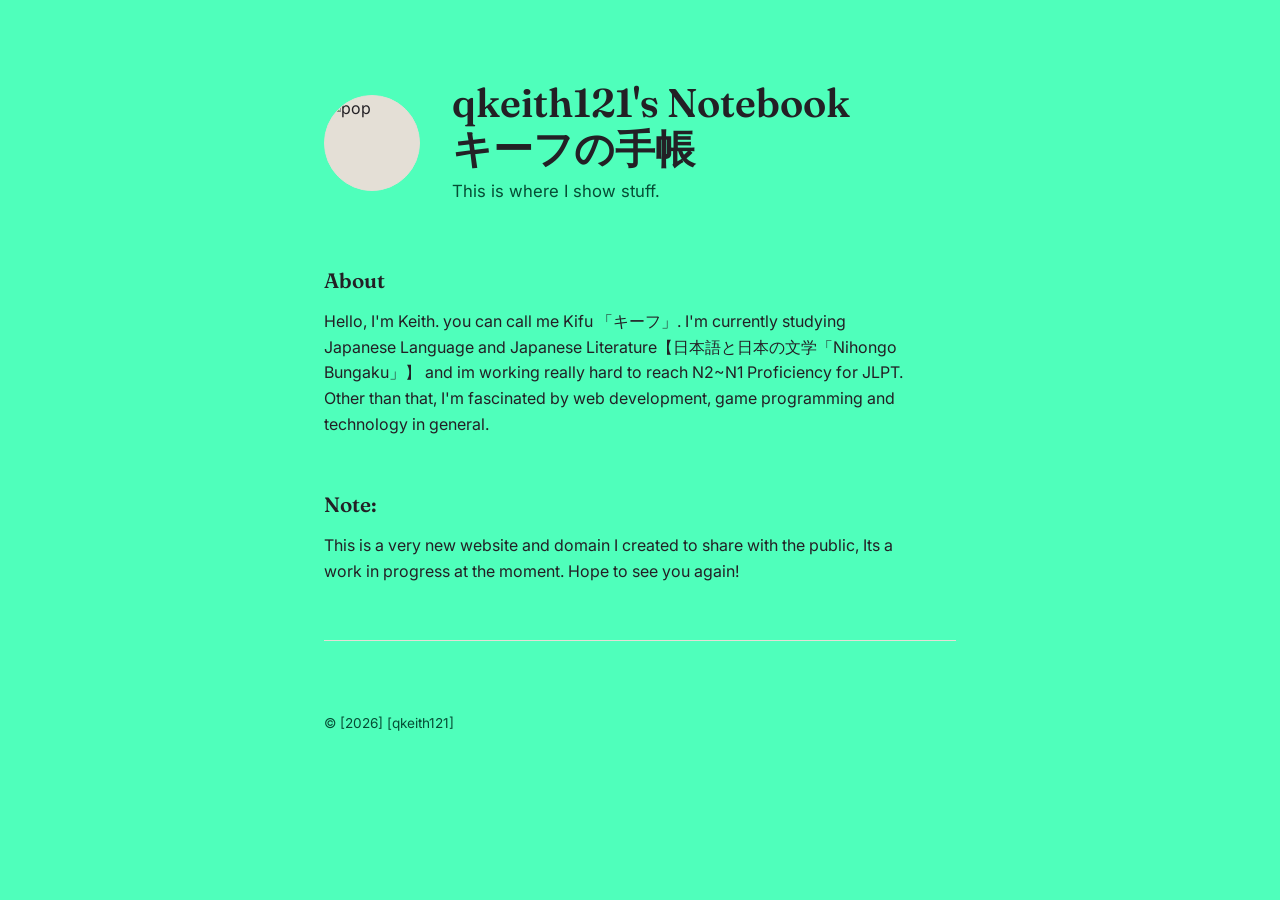
==== index.html @ 4362fc16 "mirror" ====
<!DOCTYPE html>
<html lang="en">
<head>
<meta charset="UTF-8">
<meta name="viewport" content="width=device-width, initial-scale=1.0">
<title>キーフの手帳</title>
<link rel="preconnect" href="https://fonts.googleapis.com">
<link rel="preconnect" href="https://fonts.gstatic.com" crossorigin>
<link href="https://fonts.googleapis.com/css2?family=Fraunces:opsz,wght@9..144,400;9..144,600&family=Inter:wght@400;500;600&display=swap" rel="stylesheet">
<style>

  :root{
    --paper:      #4fffbb;
    --ink:        #232025;
    --ink-soft:   #064d35;
    --accent:     #b45f3f;   
    --line:       #e4dfd6;
    --max-width:  680px;
  }

  *{ box-sizing: border-box; }

  html{ scroll-behavior: smooth; }

  body{
    margin: 0;
    background: var(--paper);
    color: var(--ink);
    font-family: 'Inter', system-ui, sans-serif;
    line-height: 1.6;
    -webkit-font-smoothing: antialiased;
  }

  main{
    max-width: var(--max-width);
    margin: 0 auto;
    padding: 5rem 1.5rem 6rem;
  }

  h1, h2{
    font-family: 'Fraunces', Georgia, serif;
    font-weight: 600;
    line-height: 1.15;
    margin: 0;
  }

  a{ color: var(--accent); }
  a:focus-visible, button:focus-visible{
    outline: 2px solid var(--accent);
    outline-offset: 3px;
  }

  /* ---------- Hero ---------- */

  .hero{
    display: flex;
    align-items: center;
    gap: 2rem;
    margin-bottom: 4rem;
  }

  .avatar{
    width: 96px;
    height: 96px;
    border-radius: 50%;
    flex-shrink: 0;
    object-fit: cover;
    background: var(--line);           
    border: 1px solid var(--line);
  }

  .hero h1{
    font-size: clamp(1.9rem, 4vw, 2.5rem);
  }

  .hero p{
    margin: 0.4rem 0 0;
    color: var(--ink-soft);
    font-size: 1.05rem;
  }

  /* ---------- Section blocks ---------- */

  section{
    margin-bottom: 3.5rem;
  }

  section h2{
    font-size: 1.3rem;
    margin-bottom: 1rem;
  }

  section p{
    margin: 0 0 1rem;
    max-width: 58ch;
  }

  hr{
    border: none;
    border-top: 1px solid var(--line);
    margin: 3.5rem 0;
  }

  /* ---------- Skills / interests tags ---------- */

  .tags{
    display: flex;
    flex-wrap: wrap;
    gap: 0.5rem;
    list-style: none;
    padding: 0;
    margin: 0;
  }

  .tags li{
    font-size: 0.9rem;
    padding: 0.35rem 0.8rem;
    border: 1px solid var(--line);
    border-radius: 999px;
    color: var(--ink-soft);
  }


  .links{
    display: flex;
    flex-wrap: wrap;
    gap: 1.5rem;
    padding: 0;
    list-style: none;
    margin: 0;
  }

  .links a{
    text-decoration: none;
    font-weight: 500;
    border-bottom: 1px solid transparent;
    transition: border-color 0.15s ease;
  }

  .links a:hover{
    border-color: var(--accent);
  }

  footer{
    color: var(--ink-soft);
    font-size: 0.85rem;
    padding-top: 1rem;
  }


  @media (max-width: 480px){
    .hero{
      flex-direction: column;
      align-items: flex-start;
      gap: 1.2rem;
    }
    main{ padding: 3.5rem 1.25rem 4rem; }
  }

  @media (prefers-reduced-motion: reduce){
    html{ scroll-behavior: auto; }
  }

</style>
</head>
<body>

<main>

  <section class="hero">
    <img class="avatar" src="img/pop.jpg" alt="pop">
    <div>
      <h1>qkeith121's Notebook</h1>
       <h1>キーフの手帳</h1>
      <p>This is where I show stuff.</p>
    </div>
  </section>

  <section id="about">
    <h2>About</h2>
    <p>
    Hello, I'm Keith. you can call me Kifu 「キーフ」. I'm currently 
    studying Japanese Language and Japanese Literature【日本語と日本の文学「Nihongo　Bungaku」】
    and im working really hard to reach N2~N1 Proficiency for JLPT. Other than that,
    I'm fascinated by web development, game programming and technology in general.
    </p>
  </section>
  <section id="Latest Post">
    <h2>Note:</h2>
    <p>
      This is a very new website and domain I created to share with the public, Its a work in progress
      at the moment. Hope to see you again!
    </p>

  </section>
  <hr>

  <footer>
    © [2026] [qkeith121]
  </footer>

</main>

</body>
</html>
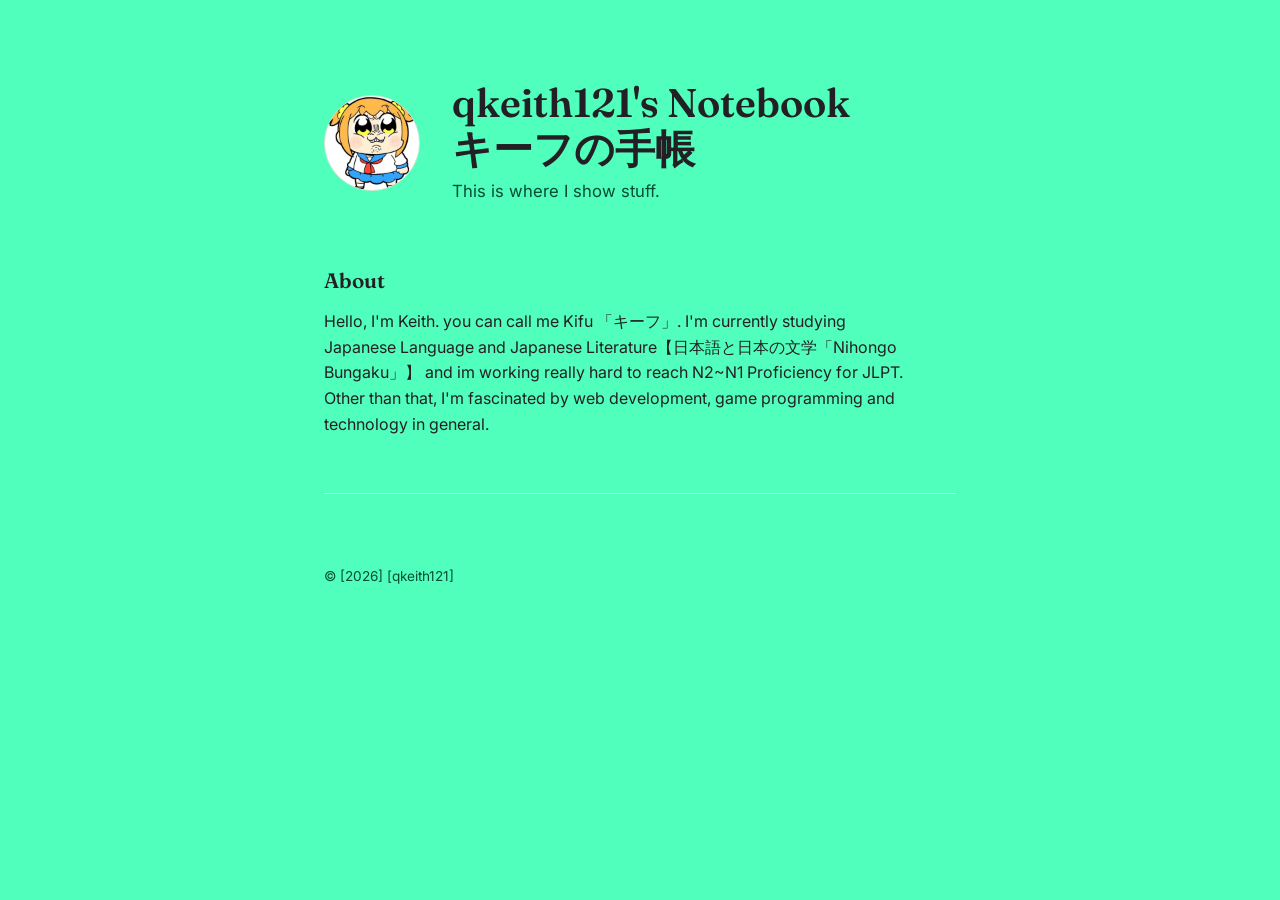
==== commit 9bdb8a43: "omit wip" ====
--- a/index.html
+++ b/index.html
@@ -185,12 +185,6 @@
     I'm fascinated by web development, game programming and technology in general.
     </p>
   </section>
-  <section id="Latest Post">
-    <h2>Note:</h2>
-    <p>
-      This is a very new website and domain I created to share with the public, Its a work in progress
-      at the moment. Hope to see you again!
-    </p>
 
   </section>
   <hr>
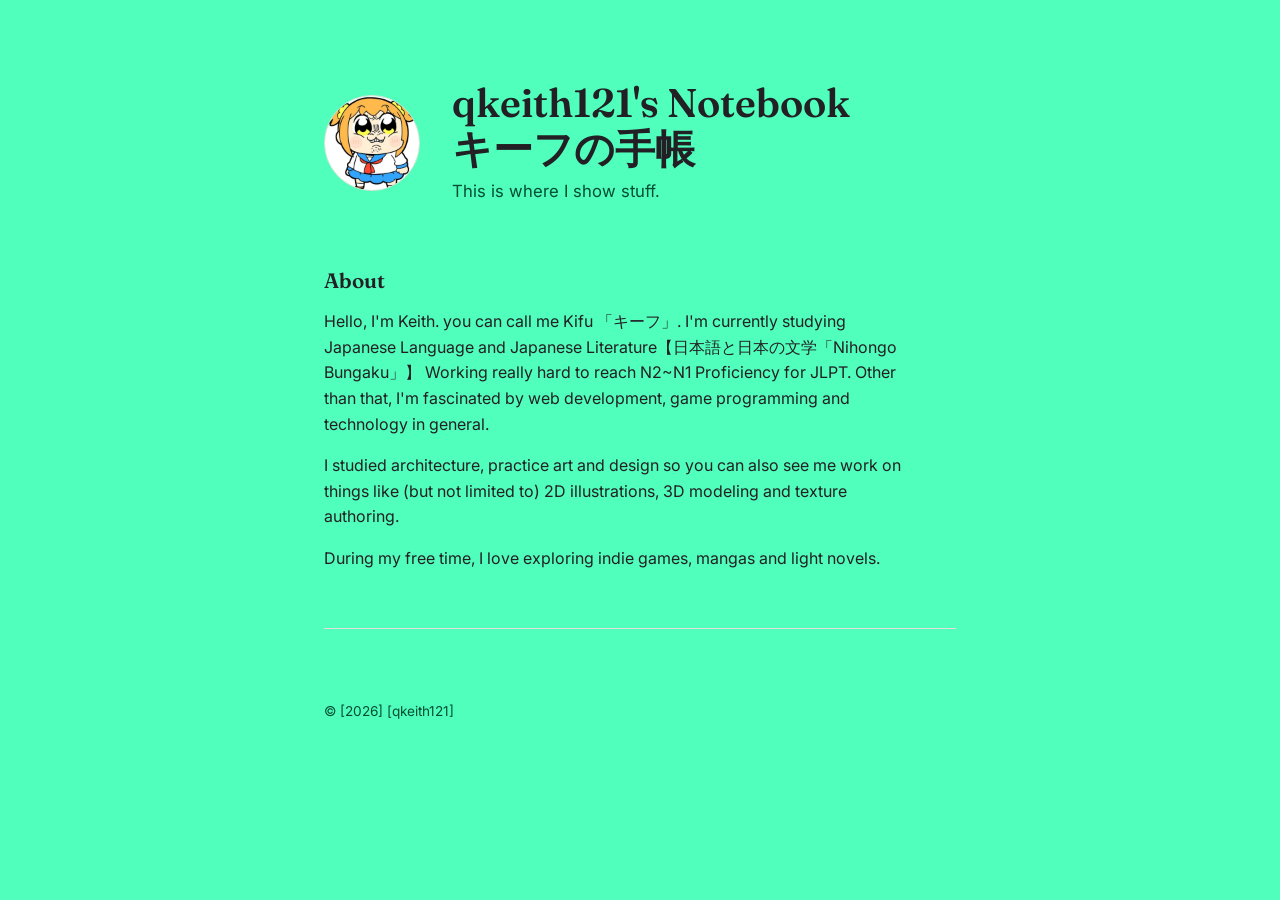
==== commit 3d0608a5: "about me update" ====
--- a/index.html
+++ b/index.html
@@ -181,8 +181,17 @@
     <p>
     Hello, I'm Keith. you can call me Kifu 「キーフ」. I'm currently 
     studying Japanese Language and Japanese Literature【日本語と日本の文学「Nihongo　Bungaku」】
-    and im working really hard to reach N2~N1 Proficiency for JLPT. Other than that,
+    Working really hard to reach N2~N1 Proficiency for JLPT. Other than that,
     I'm fascinated by web development, game programming and technology in general.
+    </p>
+
+    <p>
+    I studied architecture, practice art and design so you can also see me work on things like (but not limited to) 
+    2D illustrations, 3D modeling and texture authoring.
+    </p>
+
+    <p>
+    During my free time, I love exploring indie games, mangas and light novels.
     </p>
   </section>
 
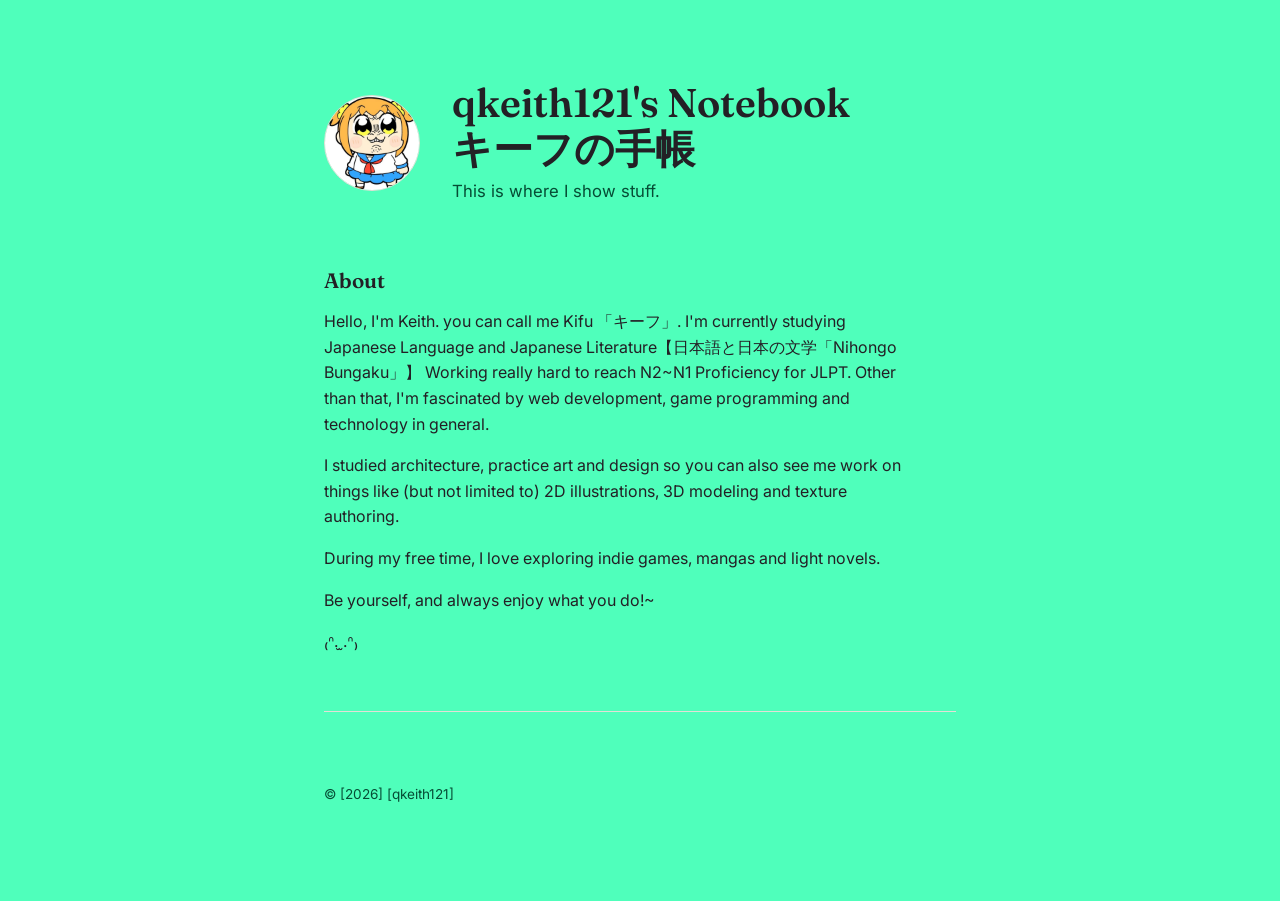
==== commit 95bb67af: "about me update" ====
--- a/index.html
+++ b/index.html
@@ -193,6 +193,9 @@
     <p>
     During my free time, I love exploring indie games, mangas and light novels.
     </p>
+
+    <p>Be yourself, and always enjoy what you do!~</p>
+ <p>₍ᐢ.  ̫.ᐢ₎ </p>
   </section>
 
   </section>
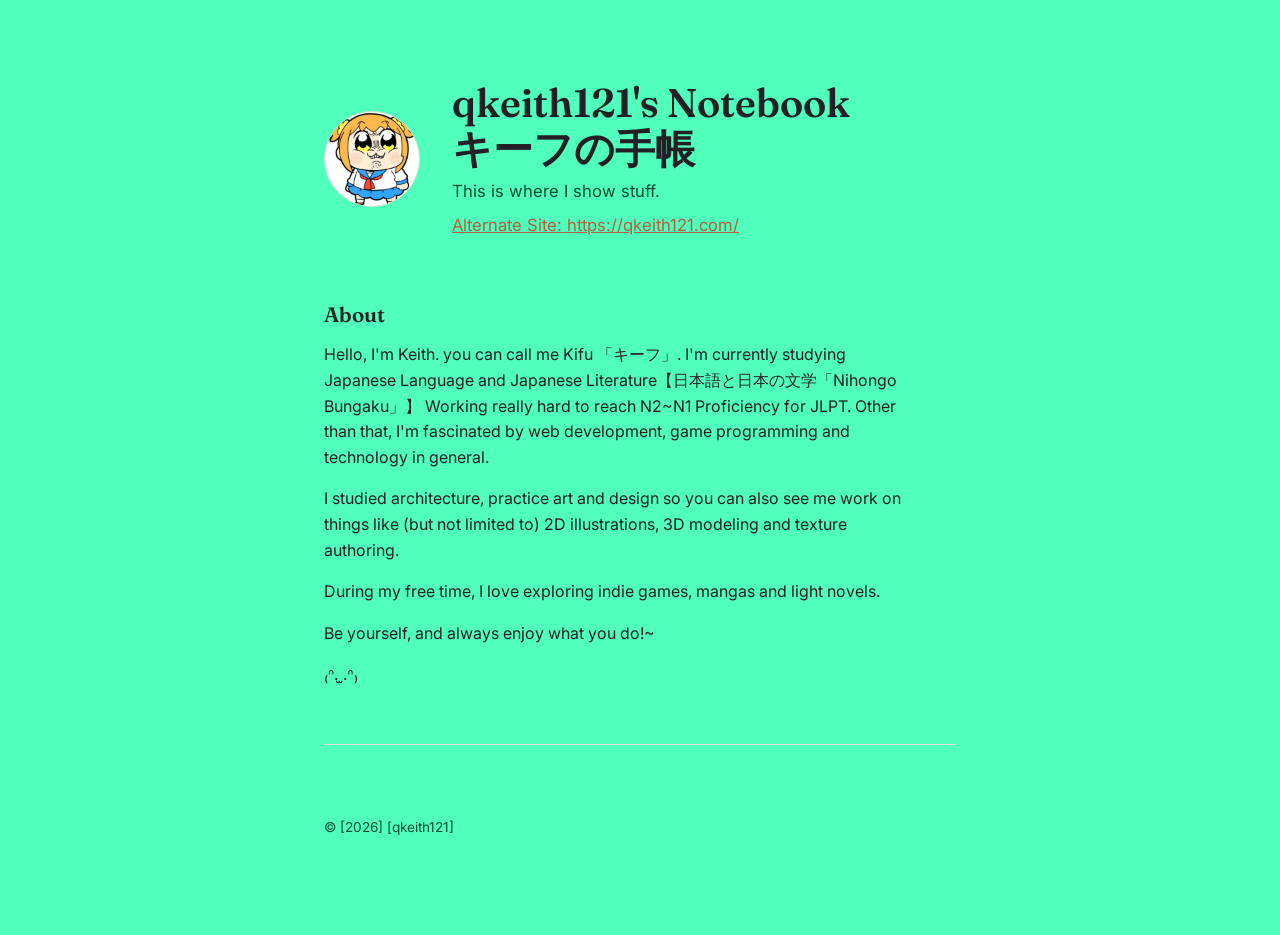
==== commit a78b97ed: "about me update" ====
--- a/index.html
+++ b/index.html
@@ -50,7 +50,6 @@
     outline-offset: 3px;
   }
 
-  /* ---------- Hero ---------- */
 
   .hero{
     display: flex;
@@ -58,6 +57,7 @@
     gap: 2rem;
     margin-bottom: 4rem;
   }
+
 
   .avatar{
     width: 96px;
@@ -101,8 +101,6 @@
     margin: 3.5rem 0;
   }
 
-  /* ---------- Skills / interests tags ---------- */
-
   .tags{
     display: flex;
     flex-wrap: wrap;
@@ -173,6 +171,7 @@
       <h1>qkeith121's Notebook</h1>
        <h1>キーフの手帳</h1>
       <p>This is where I show stuff.</p>
+      <p><a href="https://qkeith121.com/" target="_blank" rel="noopener">Alternate Site: https://qkeith121.com/</a></p>
     </div>
   </section>
 
@@ -184,7 +183,6 @@
     Working really hard to reach N2~N1 Proficiency for JLPT. Other than that,
     I'm fascinated by web development, game programming and technology in general.
     </p>
-
     <p>
     I studied architecture, practice art and design so you can also see me work on things like (but not limited to) 
     2D illustrations, 3D modeling and texture authoring.
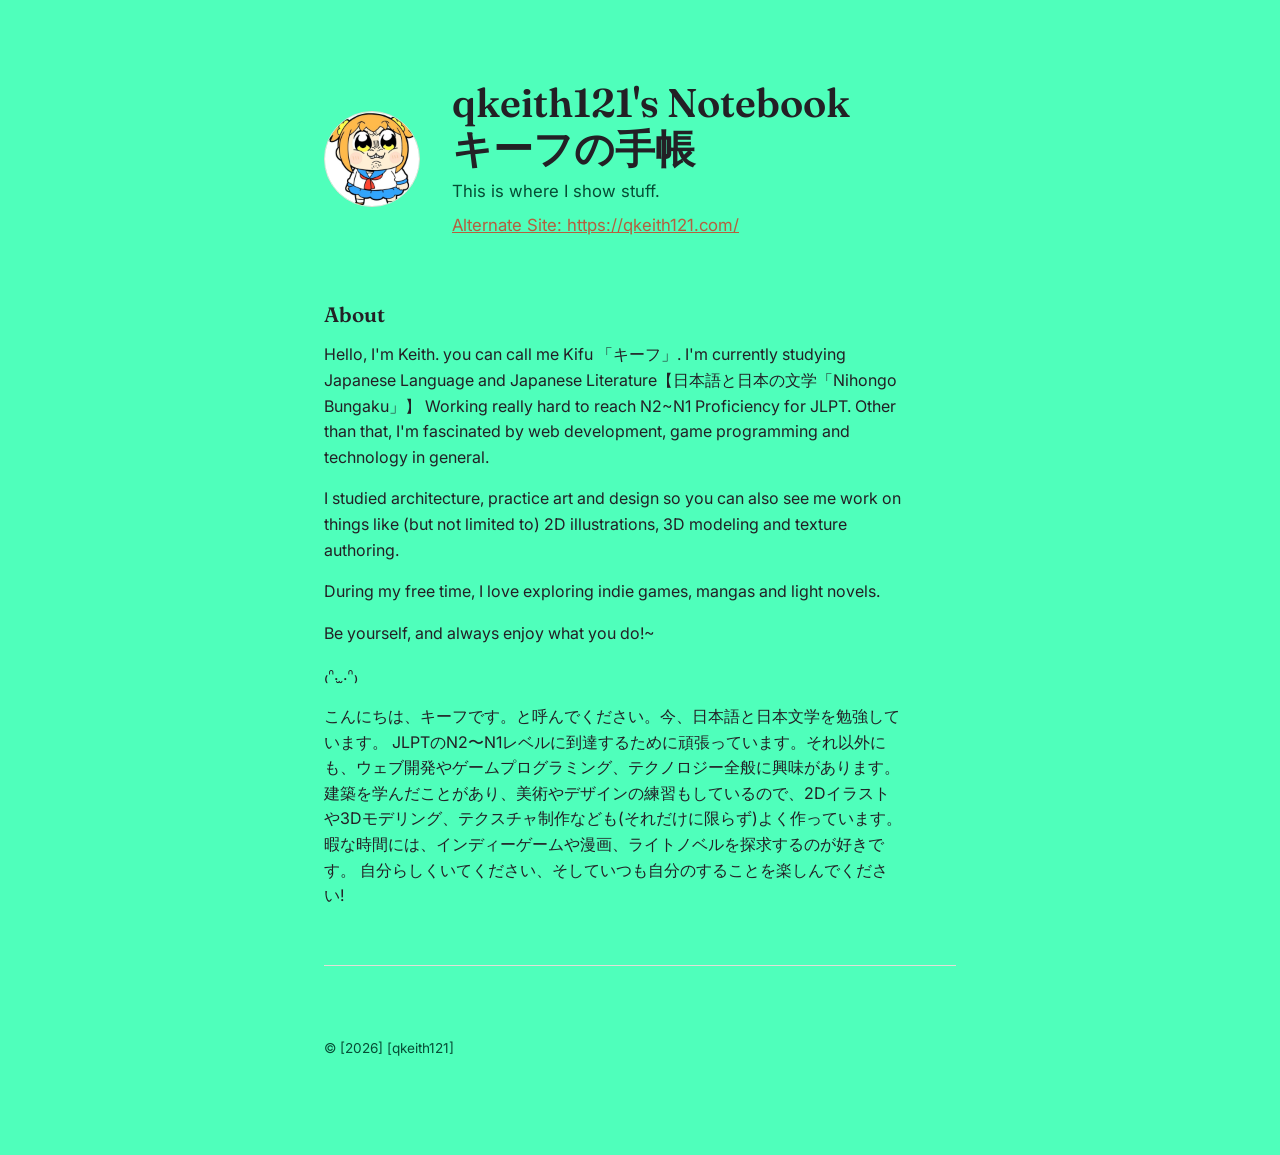
==== commit 6e97b855: "about me update" ====
--- a/index.html
+++ b/index.html
@@ -177,6 +177,7 @@
 
   <section id="about">
     <h2>About</h2>
+
     <p>
     Hello, I'm Keith. you can call me Kifu 「キーフ」. I'm currently 
     studying Japanese Language and Japanese Literature【日本語と日本の文学「Nihongo　Bungaku」】
@@ -194,6 +195,14 @@
 
     <p>Be yourself, and always enjoy what you do!~</p>
  <p>₍ᐢ.  ̫.ᐢ₎ </p>
+
+  <p>
+      こんにちは、キーフです。と呼んでください。今、日本語と日本文学を勉強しています。
+      JLPTのN2〜N1レベルに到達するために頑張っています。それ以外にも、ウェブ開発やゲームプログラミング、テクノロジー全般に興味があります。 
+      建築を学んだことがあり、美術やデザインの練習もしているので、2Dイラストや3Dモデリング、テクスチャ制作なども(それだけに限らず)よく作っています。 
+      暇な時間には、インディーゲームや漫画、ライトノベルを探求するのが好きです。 
+      自分らしくいてください、そしていつも自分のすることを楽しんでください!
+    </p>
   </section>
 
   </section>
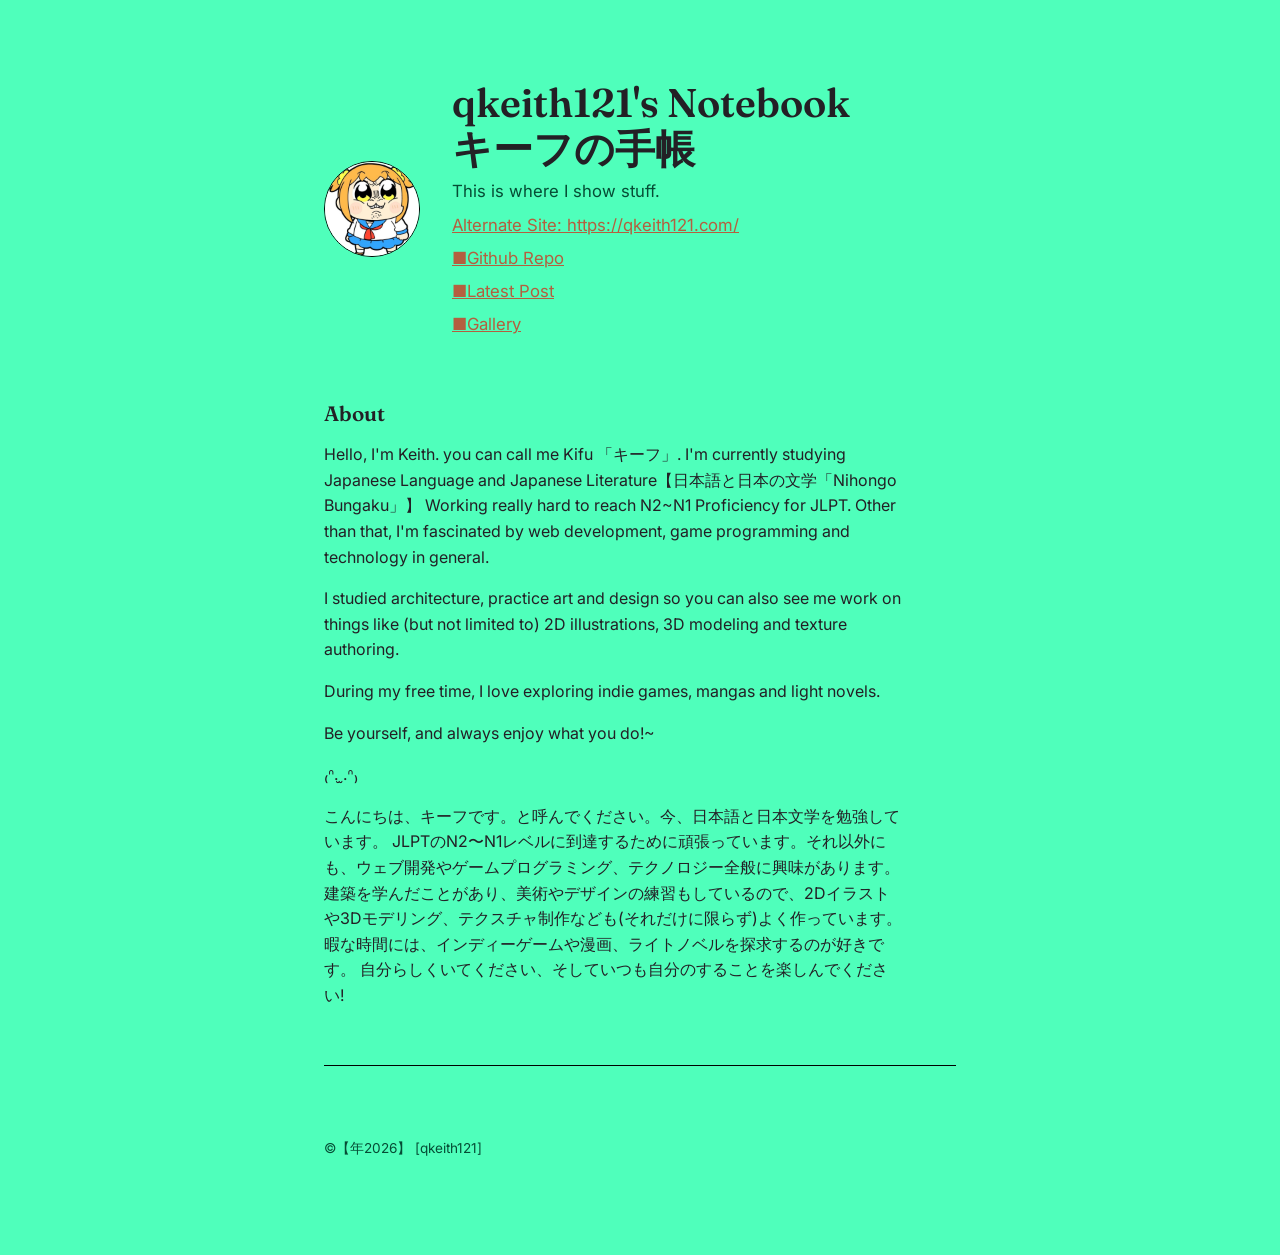
==== commit 43b37a22: "fixed links" ====
--- a/index.html
+++ b/index.html
@@ -1,200 +1,50 @@
 <!DOCTYPE html>
 <html lang="en">
 <head>
+
 <meta charset="UTF-8">
 <meta name="viewport" content="width=device-width, initial-scale=1.0">
+
 <title>キーフの手帳</title>
+
 <link rel="preconnect" href="https://fonts.googleapis.com">
 <link rel="preconnect" href="https://fonts.gstatic.com" crossorigin>
 <link href="https://fonts.googleapis.com/css2?family=Fraunces:opsz,wght@9..144,400;9..144,600&family=Inter:wght@400;500;600&display=swap" rel="stylesheet">
-<style>
+<link rel="stylesheet" href="css/style.css">
 
-  :root{
-    --paper:      #4fffbb;
-    --ink:        #232025;
-    --ink-soft:   #064d35;
-    --accent:     #b45f3f;   
-    --line:       #e4dfd6;
-    --max-width:  680px;
-  }
-
-  *{ box-sizing: border-box; }
-
-  html{ scroll-behavior: smooth; }
-
-  body{
-    margin: 0;
-    background: var(--paper);
-    color: var(--ink);
-    font-family: 'Inter', system-ui, sans-serif;
-    line-height: 1.6;
-    -webkit-font-smoothing: antialiased;
-  }
-
-  main{
-    max-width: var(--max-width);
-    margin: 0 auto;
-    padding: 5rem 1.5rem 6rem;
-  }
-
-  h1, h2{
-    font-family: 'Fraunces', Georgia, serif;
-    font-weight: 600;
-    line-height: 1.15;
-    margin: 0;
-  }
-
-  a{ color: var(--accent); }
-  a:focus-visible, button:focus-visible{
-    outline: 2px solid var(--accent);
-    outline-offset: 3px;
-  }
-
-
-  .hero{
-    display: flex;
-    align-items: center;
-    gap: 2rem;
-    margin-bottom: 4rem;
-  }
-
-
-  .avatar{
-    width: 96px;
-    height: 96px;
-    border-radius: 50%;
-    flex-shrink: 0;
-    object-fit: cover;
-    background: var(--line);           
-    border: 1px solid var(--line);
-  }
-
-  .hero h1{
-    font-size: clamp(1.9rem, 4vw, 2.5rem);
-  }
-
-  .hero p{
-    margin: 0.4rem 0 0;
-    color: var(--ink-soft);
-    font-size: 1.05rem;
-  }
-
-  /* ---------- Section blocks ---------- */
-
-  section{
-    margin-bottom: 3.5rem;
-  }
-
-  section h2{
-    font-size: 1.3rem;
-    margin-bottom: 1rem;
-  }
-
-  section p{
-    margin: 0 0 1rem;
-    max-width: 58ch;
-  }
-
-  hr{
-    border: none;
-    border-top: 1px solid var(--line);
-    margin: 3.5rem 0;
-  }
-
-  .tags{
-    display: flex;
-    flex-wrap: wrap;
-    gap: 0.5rem;
-    list-style: none;
-    padding: 0;
-    margin: 0;
-  }
-
-  .tags li{
-    font-size: 0.9rem;
-    padding: 0.35rem 0.8rem;
-    border: 1px solid var(--line);
-    border-radius: 999px;
-    color: var(--ink-soft);
-  }
-
-
-  .links{
-    display: flex;
-    flex-wrap: wrap;
-    gap: 1.5rem;
-    padding: 0;
-    list-style: none;
-    margin: 0;
-  }
-
-  .links a{
-    text-decoration: none;
-    font-weight: 500;
-    border-bottom: 1px solid transparent;
-    transition: border-color 0.15s ease;
-  }
-
-  .links a:hover{
-    border-color: var(--accent);
-  }
-
-  footer{
-    color: var(--ink-soft);
-    font-size: 0.85rem;
-    padding-top: 1rem;
-  }
-
-
-  @media (max-width: 480px){
-    .hero{
-      flex-direction: column;
-      align-items: flex-start;
-      gap: 1.2rem;
-    }
-    main{ padding: 3.5rem 1.25rem 4rem; }
-  }
-
-  @media (prefers-reduced-motion: reduce){
-    html{ scroll-behavior: auto; }
-  }
-
-</style>
 </head>
 <body>
 
 <main>
-
   <section class="hero">
-    <img class="avatar" src="img/pop.jpg" alt="pop">
+    <img class="avatar" src="../img/pop.jpg" alt="pop">
     <div>
       <h1>qkeith121's Notebook</h1>
        <h1>キーフの手帳</h1>
       <p>This is where I show stuff.</p>
       <p><a href="https://qkeith121.com/" target="_blank" rel="noopener">Alternate Site: https://qkeith121.com/</a></p>
+      <p><a href="https://github.com/qkeith121" target="_blank rel="noopener">■Github Repo</a></p>
+      <p><a href="pgs/blg.html" rel="noopener">■Latest Post</a></p>
+      <p><a href="pgs/gal.html" rel="noopener">■Gallery</a></p>
     </div>
   </section>
 
   <section id="about">
     <h2>About</h2>
 
-    <p>
-    Hello, I'm Keith. you can call me Kifu 「キーフ」. I'm currently 
+    <p>Hello, I'm Keith. you can call me Kifu 「キーフ」. I'm currently 
     studying Japanese Language and Japanese Literature【日本語と日本の文学「Nihongo　Bungaku」】
     Working really hard to reach N2~N1 Proficiency for JLPT. Other than that,
-    I'm fascinated by web development, game programming and technology in general.
-    </p>
-    <p>
-    I studied architecture, practice art and design so you can also see me work on things like (but not limited to) 
-    2D illustrations, 3D modeling and texture authoring.
-    </p>
+    I'm fascinated by web development, game programming and technology in general.</p>
+    
+    <p>I studied architecture, practice art and design so you can also see me work on things like (but not limited to) 
+    2D illustrations, 3D modeling and texture authoring.</p>
 
-    <p>
-    During my free time, I love exploring indie games, mangas and light novels.
-    </p>
+    <p>During my free time, I love exploring indie games, mangas and light novels.</p>
 
     <p>Be yourself, and always enjoy what you do!~</p>
- <p>₍ᐢ.  ̫.ᐢ₎ </p>
+    
+    <p>₍ᐢ.  ̫.ᐢ₎ </p>
 
   <p>
       こんにちは、キーフです。と呼んでください。今、日本語と日本文学を勉強しています。
@@ -207,11 +57,9 @@
 
   </section>
   <hr>
-
   <footer>
-    © [2026] [qkeith121]
+    ©【年2026】 [qkeith121]
   </footer>
-
 </main>
 
 </body>
--- a/css/style.css
+++ b/css/style.css
@@ -0,0 +1,147 @@
+:root{
+    --paper:      #4fffbb;
+    --ink:        #232025;
+    --ink-soft:   #064d35;
+    --accent:     #b45f3f;   
+    --line:       #000000;
+    --max-width:  680px;
+  }
+
+  *{ box-sizing: border-box; }
+
+  html{ scroll-behavior: smooth; }
+
+  body{
+    margin: 0;
+    background: var(--paper);
+    color: var(--ink);
+    font-family: 'Inter', system-ui, sans-serif;
+    line-height: 1.6;
+    -webkit-font-smoothing: antialiased;
+  }
+
+  main{
+    max-width: var(--max-width);
+    margin: 0 auto;
+    padding: 5rem 1.5rem 6rem;
+  }
+
+  h1, h2{
+    font-family: 'Fraunces', Georgia, serif;
+    font-weight: 600;
+    line-height: 1.15;
+    margin: 0;
+  }
+
+  a{ color: var(--accent); }
+  a:focus-visible, button:focus-visible{
+    outline: 2px solid var(--accent);
+    outline-offset: 3px;
+  }
+
+
+  .hero{
+    display: flex;
+    align-items: center;
+    gap: 2rem;
+    margin-bottom: 4rem;
+  }
+
+  .avatar{
+    width: 96px;
+    height: 96px;
+    border-radius: 50%;
+    flex-shrink: 0;
+    object-fit: cover;
+    background: var(--line);           
+    border: 1px solid var(--line);
+  }
+
+  .hero h1{
+    font-size: clamp(1.9rem, 4vw, 2.5rem);
+  }
+
+  .hero p{
+    margin: 0.4rem 0 0;
+    color: var(--ink-soft);
+    font-size: 1.05rem;
+  }
+
+  section{
+    margin-bottom: 3.5rem;
+  }
+
+  section h2{
+    font-size: 1.3rem;
+    margin-bottom: 1rem;
+  }
+
+  section p{
+    margin: 0 0 1rem;
+    max-width: 58ch;
+  }
+
+  hr{
+    border: none;
+    border-top: 1px solid var(--line);
+    margin: 3.5rem 0;
+  }
+
+  .tags{
+    display: flex;
+    flex-wrap: wrap;
+    gap: 0.5rem;
+    list-style: none;
+    padding: 0;
+    margin: 0;
+  }
+
+  .tags li{
+    font-size: 0.9rem;
+    padding: 0.35rem 0.8rem;
+    border: 1px solid var(--line);
+    border-radius: 999px;
+    color: var(--ink-soft);
+  }
+
+
+  .links{
+    display: flex;
+    flex-wrap: wrap;
+    gap: 1.5rem;
+    padding: 0;
+    list-style: none;
+    margin: 0;
+  }
+
+  .links a{
+    text-decoration: none;
+    font-weight: 500;
+    border-bottom: 1px solid transparent;
+    transition: border-color 0.15s ease;
+  }
+
+  .links a:hover{
+    border-color: var(--accent);
+  }
+
+  footer{
+    color: var(--ink-soft);
+    font-size: 0.85rem;
+    padding-top: 1rem;
+  }
+
+
+  @media (max-width: 480px){
+    .hero{
+      flex-direction: column;
+      align-items: flex-start;
+      gap: 1.2rem;
+    }
+    main{ padding: 3.5rem 1.25rem 4rem; }
+  }
+
+  @media (prefers-reduced-motion: reduce){
+    html{ scroll-behavior: auto; }
+  }
+
